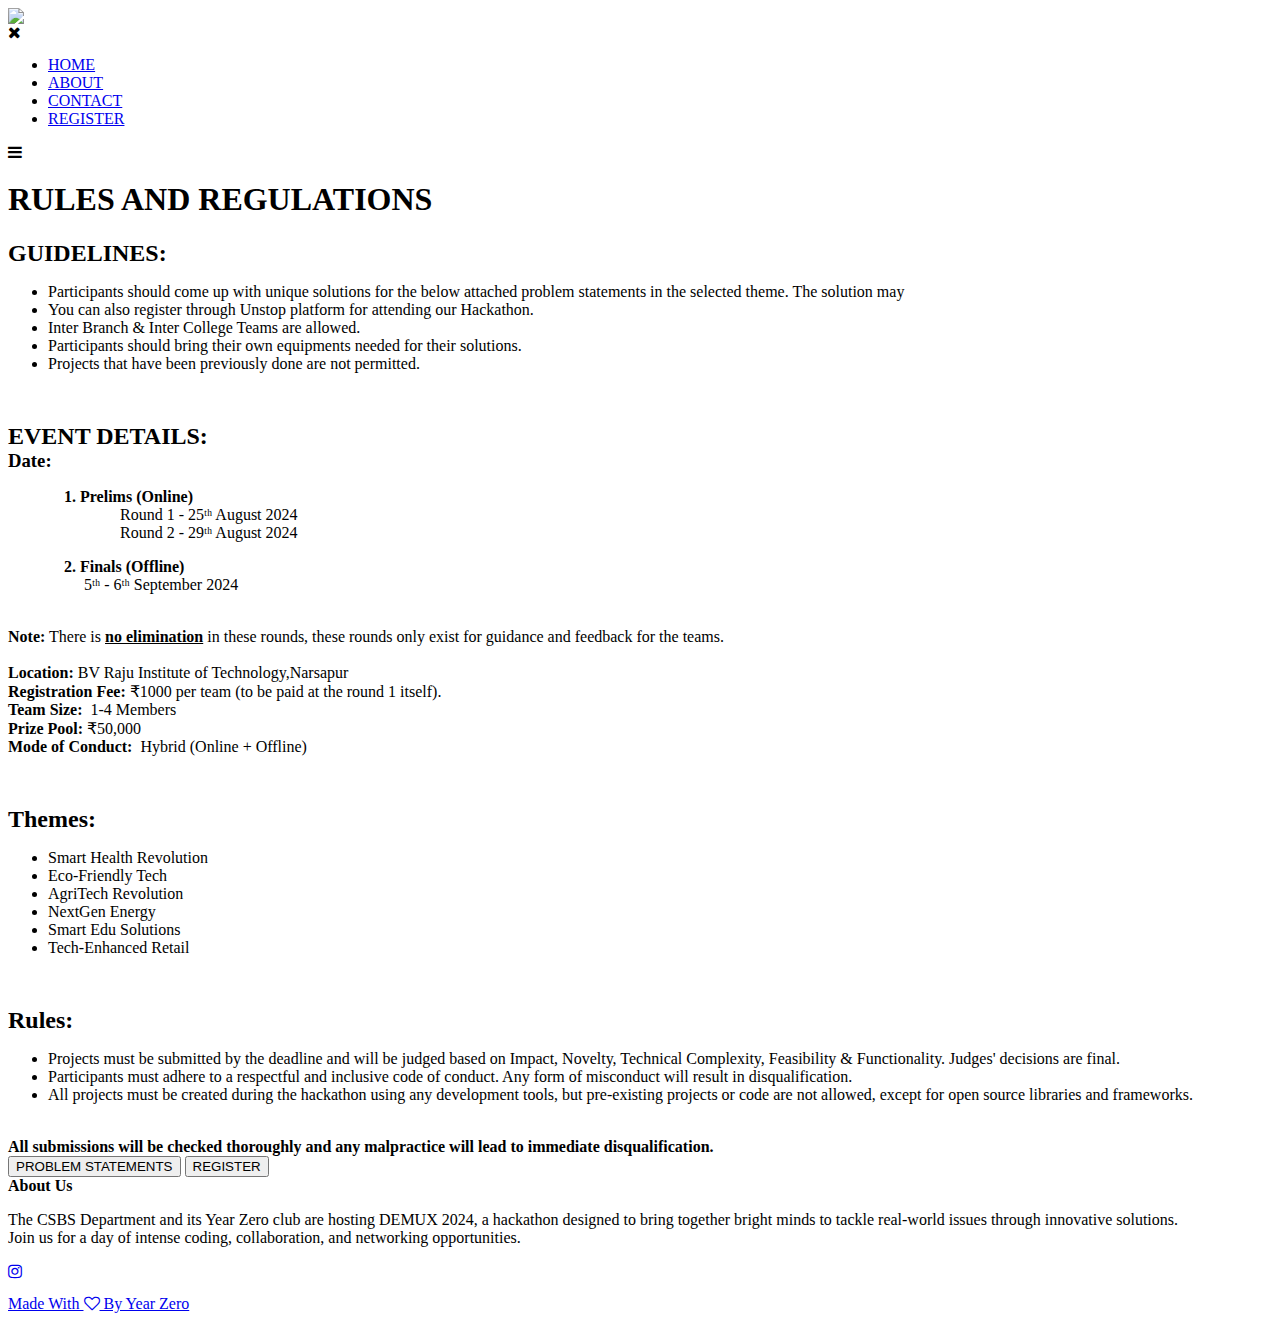
==== blog.html @ 27f9202c "Add files via upload" ====
<html>
<head>
<meta name="viewport" content="width=device-width, initial-scale=1.0">
<title>RULES AND REGULATION</title>
<link rel="stylesheet" href="style.css">
<link href="https://fonts.googleapis.com/css?family=Poppins:100,200,300,400,600,700&display=swap" rel="stylesheet">
<link rel="stylesheet" href="https://stackpath.bootstrapcdn.com/font-awesome/4.7.0/css/font-awesome.min.css"> 
</head>
<body>
    <section class="sub-header">
        <nav>
            <a href="index.html"><img src="images/bvrit_logo.png"></a>
            <div class="nav-links" id="navLinks">  
                <i class="fa fa-close" onclick="hideMenu()"></i>
                <ul>
                    <li><a href="index.html">HOME</a></li>
                    <li><a href="about.html">ABOUT</a></li>
                    <li><a href="contact.html">CONTACT</a></li>
                    <li><a href="blog.html">REGISTER</a></li>
                    
                </ul>
            </div>
            <i class="fa fa-bars" onclick="showMenu()"></i>
        </nav>
            <h1>RULES AND REGULATIONS</h1>
    </section>
    
    
    <section class="blog-content">
    <div class="row">
    <div class="blog-left">
        <h2 style="margin: 0;">GUIDELINES:</h2>
        <ul >
            <li>Participants should come up with unique solutions for the below attached problem statements in the selected theme. The solution may </li>
            <LI>You can also register through Unstop platform for attending our Hackathon.<BR></LI>
            <LI>Inter Branch & Inter College Teams are allowed.<br></LI>
            <LI>Participants should bring their own equipments needed for their solutions. <br></LI>
            <LI>Projects that have been previously done are not permitted.</P><br></LI>
    </ul>
    <H2 style="margin: 0;">EVENT DETAILS:<BR>
    </H2>
    <h3 style="text-align: left; margin: 0;">Date:</h3>
    <ul>
        <b>1. Prelims (Online)</b><BR>
        <ol>        Round 1 - 25ᵗʰ August 2024</ol>
        <ol>        Round 2 - 29ᵗʰ August 2024</ol>
    </ul>
    <ul>    <b>2. Finals (Offline) </b><BR>
                 5ᵗʰ - 6ᵗʰ September 2024</ul><BR>

        <strong> Note:</strong> There is <b><u>no elimination</u></b> in these rounds, these rounds only exist for guidance and feedback for the teams.<br> <br>
        <B>Location:</B> BV Raju Institute of Technology,Narsapur<BR>
        <B>Registration Fee:</B> ₹1000 per team (to be paid at the round 1 itself).<BR>
        <B>Team Size:</B>  1-4 Members<BR>
        <B>Prize Pool:</B> ₹50,000<BR>
        <B>Mode of Conduct:</B>  Hybrid (Online + Offline)<BR>
            <p><br></p>

       <H2 style="margin: 0;">Themes:</H2>   
       <UL>
       <li> Smart Health Revolution</li>
       <li>Eco-Friendly Tech</li>
       <li>AgriTech Revolution</li>
       <li>NextGen Energy</li>
       <li>Smart Edu Solutions</li>
       <li>Tech-Enhanced Retail</li>
       </UL>
       <p><br></p>
       <h2 style="margin: 0;">Rules:</h2>  
       <UL>      
       <p><LI>Projects must be submitted by the deadline and will be judged based on Impact,
        Novelty, Technical Complexity, Feasibility & Functionality. Judges'
        decisions are final.</LI>
        <LI>Participants must adhere to a respectful and inclusive code of conduct. Any
        form of misconduct will result in disqualification.</LI>
        <LI>All projects must be created during the hackathon using any development
        tools, but pre-existing projects or code are not allowed, except for open
        source libraries and frameworks.</p></LI>
         </UL> <br> 
         
        <b>All submissions will be checked thoroughly and any malpractice will lead to immediate disqualification.</b>
     <div class="blog-right">        
        <a href="ps.html"> <button class="button-24-blue" role="button">PROBLEM STATEMENTS</button></a>
       <a href="https://random-goose.github.io/demux/"> <button class="button-24" role="button">REGISTER</button></a>          
        </div>
    </div>
    </section>
    

<section class="footer">
        <h4 style="margin: 0;">About Us</h4>
        <p>The CSBS Department and its Year Zero club are hosting DEMUX 2024, a hackathon designed to bring together bright minds to tackle real-world issues through innovative solutions. <BR>Join us for a day of intense coding, collaboration, and networking opportunities.</p></p>
        <div class="icons">
            <a href="https://www.instagram.com/year_zero.bvrit/"><i class="fa fa-instagram"></i></a>
        </div>
        <a href="#" class="footer-link"><p>Made With <i class="fa fa-heart-o"></i> By Year Zero</p></a>
</section>    
  
<script>
    var navLinks = document.getElementById("navLinks");

    function showMenu() {
        navLinks.style.right = "0";
    }

    function hideMenu() {
        navLinks.style.right = "-200px";
    }
</script> 
    
</body>
</html>
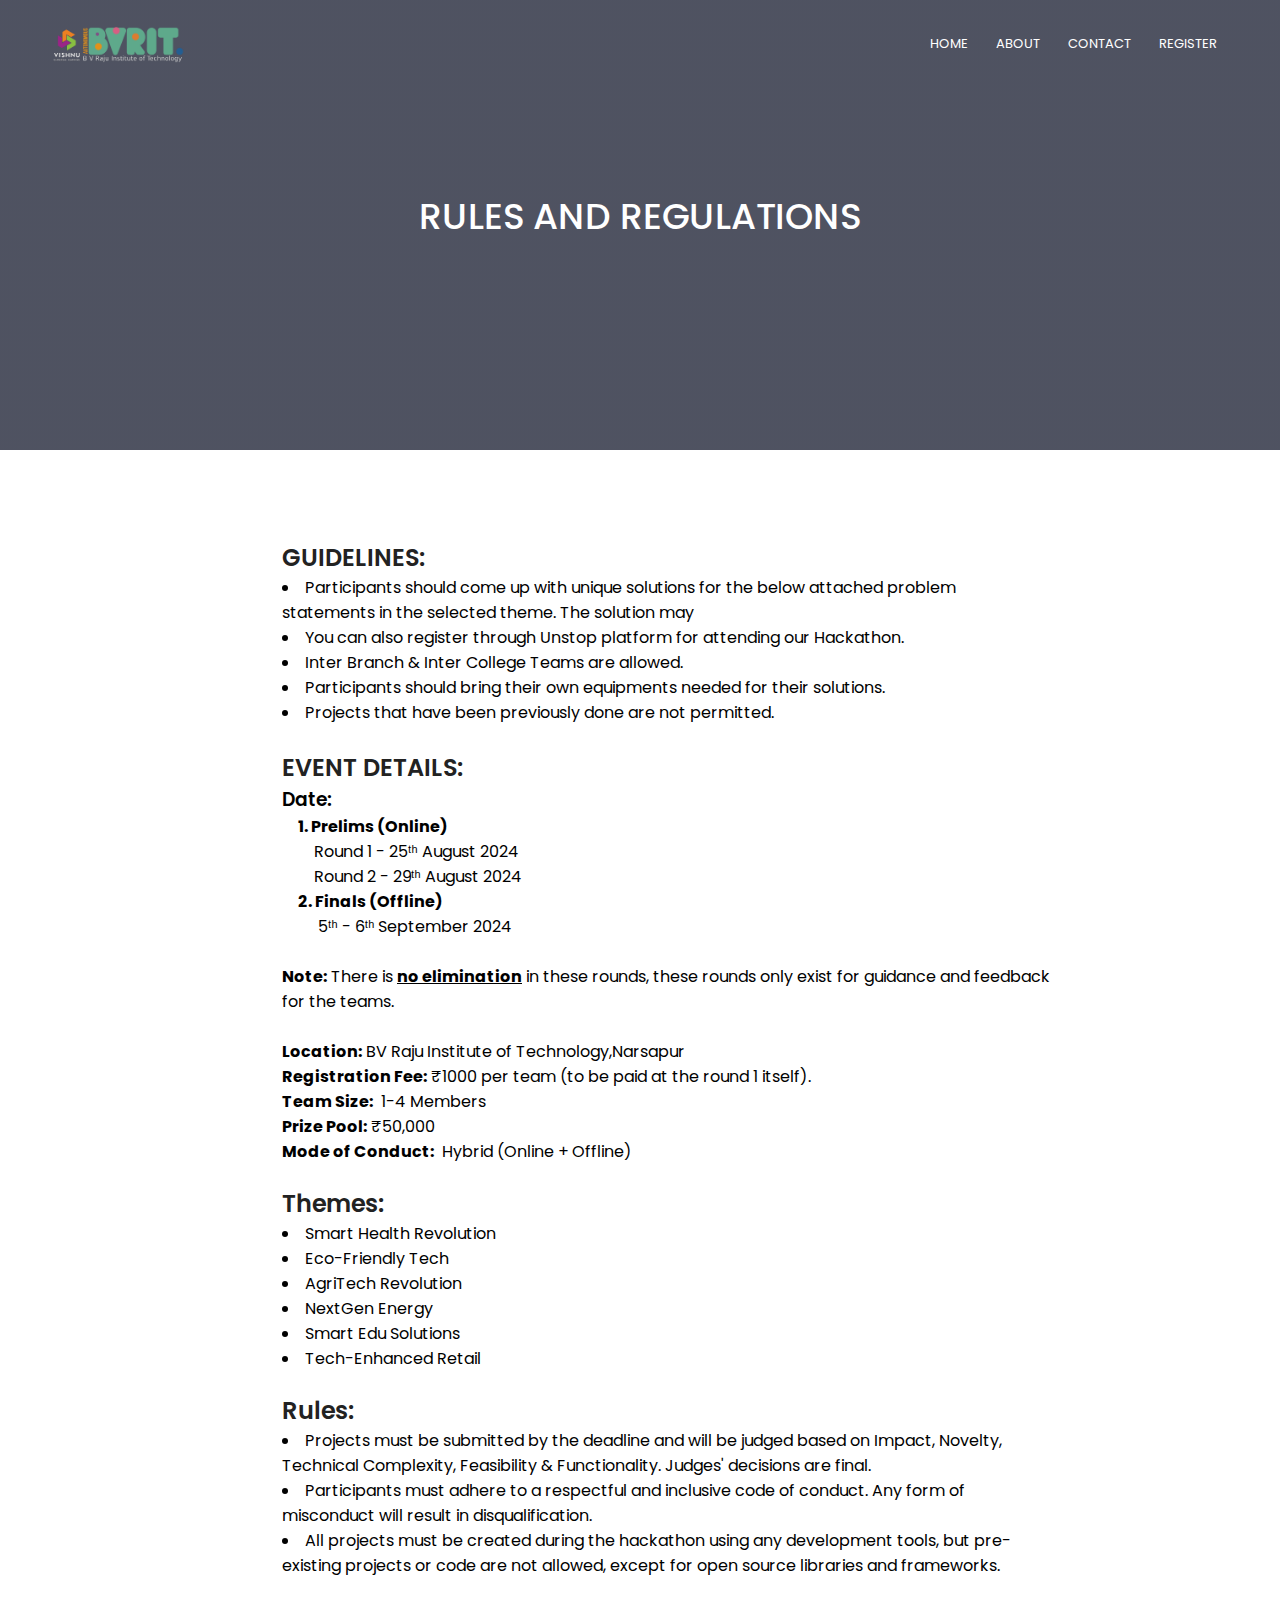
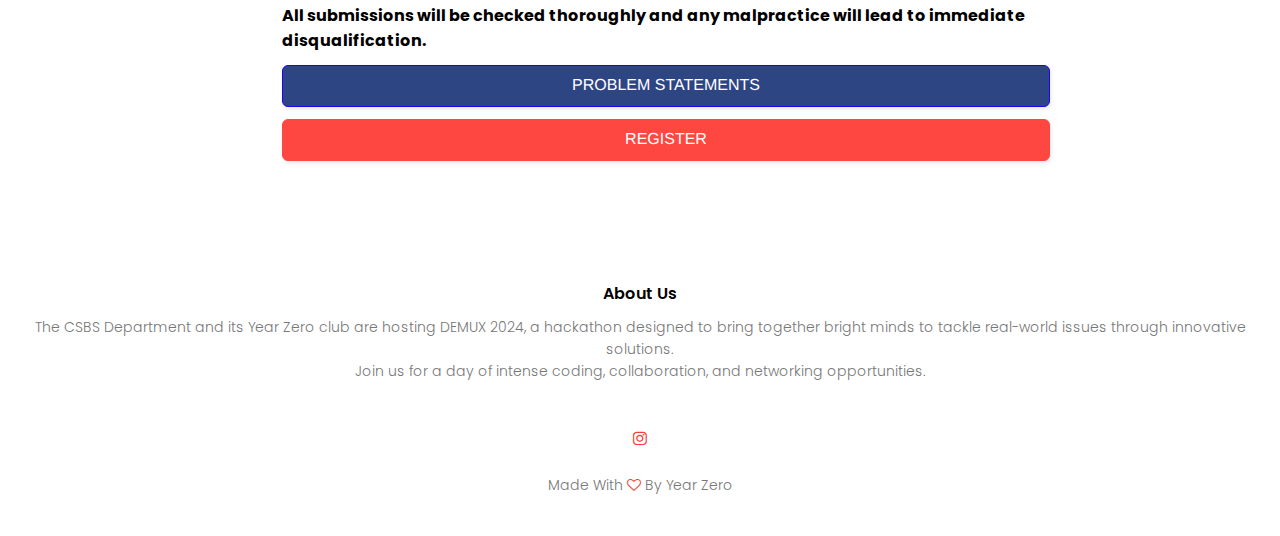
==== commit 41ada3b5: "Update blog.html" ====
--- a/blog.html
+++ b/blog.html
@@ -9,7 +9,7 @@
 <body>
     <section class="sub-header">
         <nav>
-            <a href="index.html"><img src="images/bvrit_logo.png"></a>
+            <a href="index.html"><img src="bvrit_logo.png"></a>
             <div class="nav-links" id="navLinks">  
                 <i class="fa fa-close" onclick="hideMenu()"></i>
                 <ul>
@@ -109,4 +109,4 @@
 </script> 
     
 </body>
-</html>    +</html>    
--- a/style.css
+++ b/style.css
@@ -0,0 +1,620 @@
+*{
+    margin: 0;
+    padding: 0;
+    font-family: 'Poppins', sans-serif;
+}
+.header{
+    min-height: 100vh;
+    width: 100%;
+    background-image: linear-gradient(rgba(4,9,30,0.7),rgba(4,9,30,0.7)),url(images/frontpage.png);
+    background-position: center;
+    background-size: cover;
+    position: relative;
+    overflow: hidden;
+}
+
+nav{
+    display: flex;
+    padding: 2% 4%;
+    justify-content: space-between;
+    align-items: center;
+}
+nav img{
+    width: 135px;
+}
+.nav-links{
+    flex: 1;
+    text-align: right;
+}
+.nav-links ul li{
+    list-style: none;
+    display: inline-block;
+    padding: 8px 12px;
+    position: relative;
+}
+.nav-links ul li a{
+    color: #fff;
+    text-decoration: none;
+    font-size: 13px;
+}
+.nav-links ul li::after{
+    content: '';
+    width: 0%;
+    height: 2px;
+    background: #f44336;
+    display: block;
+    margin: auto;
+    transition: .5s;    
+}
+.nav-links ul li:hover::after{
+    width: 100%;
+}
+nav .fa{
+    display: none;
+}
+
+.text-box{
+    width: 90%;
+    color: #fff;
+    position: absolute;
+    top: 50%;
+    left: 50%;
+    transform: translate(-50%, -50%);
+    text-align: center;
+}
+.text-box h1{
+    font-size: 62px;
+}
+.text-box p{
+    margin: 20px 0 40px;
+    font-size: 14px;
+    color: #fff;
+}
+.hero-btn {
+    display: inline-block;
+    text-decoration: none;
+    color: #fff;
+    border: 1px solid #fff;
+    padding: 12px 34px;
+    font-size: 13px;
+    background: transparent;
+    position: relative;
+    cursor: pointer;
+    transition: 1s;
+}
+
+.hero-btn:hover{
+    border: 1px solid #f44336;
+    background: #f44336;
+}
+
+
+@media(max-width: 700px)
+{
+   .nav-links ul li
+    {
+        display: block;
+    }
+    .nav-links
+    {
+        position: fixed;
+        background: #2d2b2b;
+        height: 100vh;
+        width: 200px;
+        top: 0;
+        right: -200px;
+        text-align: left;
+        z-index: 2;
+        transition: 0.5s;
+    }
+    .nav-links ul{
+        padding: 30px;
+    }
+    nav .fa{
+        display: block;
+        color: #fff;
+        margin: 10px;
+        font-size: 22px;
+        cursor: pointer; 
+    }
+    .text-box h1{
+        font-size: 20px;
+    }
+    .text-box img{
+        width:300px;
+    }
+}
+
+/*---------- course --------*/
+
+.course{
+    width: 80%;
+    margin: auto;
+    text-align: center;
+    padding-top: 100px;
+}
+h1{
+    font-size: 36px;
+    font-weight: 500;
+}
+p{
+    color: #777;
+    font-size: 14px;
+    font-weight: 300;
+    line-height: 22px;
+    padding: 10px;
+}
+.row{
+    margin-top: 5%;
+    display: flex;
+    justify-content: space-between;  
+}
+  
+.course-col{
+    flex-basis: 31%;
+    background: #fff3f3;
+    border-radius: 10px;
+    margin-bottom: 5%;
+    padding: 20px 12px;
+    box-sizing: border-box;
+    transition: .5s;
+}
+h3{
+    text-align: center;
+    font-weight: 600;
+    margin: 10px 0;
+}
+.course-col:hover{
+    box-shadow: 0 0 20px 0px rgba(0, 0, 0, 0.2);
+}
+
+@media (max-width:700px){
+    .row{
+        flex-direction: column;
+    }
+} 
+
+/*---------------- campus ----------------*/
+
+.campus{
+    width: 80%;
+    margin: auto;
+    text-align: center;
+    padding-top: 50px;
+}
+.campus-col{
+    flex-basis: 32%;
+    border-radius: 10px;
+    margin-bottom: 30px;
+    position: relative;
+    overflow: hidden;
+}
+.campus-col img{
+    width: 100%;
+}
+
+.layer{
+    background: transparent;
+    height: 100%;
+    width: 100%;
+    top: 0;
+    left: 0;
+    position: absolute;
+    transition: .5s;
+}
+.layer:hover{
+    background: rgba(226, 0, 0, 0.7);
+}
+.layer h3{
+    width: 100%;
+    font-weight: 500;
+    color: #fff;
+    font-size: 26px;
+    bottom: 0;
+    left: 50%;
+    transform: translateX(-50%);
+    position: absolute;
+    opacity: 0;
+    transition: .5s;
+}
+.layer:hover h3{
+    bottom: 49%;
+    opacity: 1;
+}
+
+/*-------------- Facilities ----------------*/
+
+.facility{
+    width: 80%;
+    margin: auto;
+    text-align: center;
+    padding-top: 100px;
+}
+.facility-col{
+    flex-basis: 31%;
+    border-radius: 10px;
+    margin-bottom: 5%;
+    text-align: left;
+}
+.facility-col img{
+    width: 100%;
+    border-radius: 10px;
+}
+.facility-col p{
+    padding: 0;
+}
+.facility-col h3{
+    margin-top: 16px;
+    margin-bottom: 15px;
+    text-align: left;
+}
+
+/*---------------- testimonials ------------------*/
+
+.testimonials{
+    width: 80%;
+    margin: auto;
+    padding-top: 100px;
+    text-align: center;
+}
+
+.testimonial-col{
+    flex-basis: 44%;
+    border-radius: 10px;
+    margin-bottom: 5%;
+    text-align: left;
+    background: #fff3f3;
+    padding: 25px;
+    cursor: pointer;
+    display: flex;
+}
+.testimonial-col img{
+    height: 40px;
+    margin-left: 5px;
+    margin-right: 30px;
+    border-radius: 50%;
+}
+.testimonial-col p{
+    padding: 0;
+}
+.testimonial-col h3{
+    margin-top: 15px;
+    text-align: left;
+}
+.testimonial-col .fa{
+    color: #f44336;
+}
+
+@media(max-width:700px){
+    .testimonial-col img{
+        margin-left: 0px;
+        margin-right: 15px;
+    }
+}
+
+/*-------- Call To Action ----------*/
+
+
+.cta{
+    margin: 100px auto;
+    width: 80%;
+    background-image: linear-gradient(rgba(0,0,0,0.7),rgba(0,0,0,0.7)),url(images/banner2.jpg);
+    background-position: center;
+    background-size: cover;
+    border-radius: 10px;
+    text-align: center;
+    padding: 100px 0;
+}
+.cta h1{
+    color: #fff;
+    margin-bottom: 40px; 
+    padding: 0; 
+}
+
+@media(max-width:700px){
+    .cta h1{
+        font-size: 24px;
+    }
+}
+
+/*--------------Footer---------------*/
+
+.footer{
+    width: 100%;
+    text-align: center;
+    padding: 30px 0;
+}
+.footer h4{
+    margin-bottom: 25px;
+    margin-top: 20px;
+    font-weight: 600;
+}
+
+.icons .fa{
+    color: #f44336;
+    margin: 0 13px;
+    cursor: pointer;
+    padding: 18px 0;
+}
+.fa-heart-o{
+    color: #f44336;
+}
+
+
+/*--------------- About Us Page --------------*/
+
+
+.sub-header{
+    height: 50vh;
+    width: 100%;
+    background-image: linear-gradient(rgba(4,9,30,0.7),rgba(4,9,30,0.7)),url(images/background.jpg);
+    background-position: center;
+    background-size: cover;
+    text-align: center;
+    color: #fff;
+}
+.sub-header h1{
+    margin-top: 100px;
+}
+.about-us{
+    width: 80%;
+    margin: auto;
+    padding-top: 80px;
+    padding-bottom: 50px;
+}
+
+.about-col{
+    flex-basis: 48%;
+    padding: 30px 2px;
+}
+.about-col h1{
+    padding-top: 0;
+}
+.about-col p{
+    padding: 15px 0 25px;
+}
+
+.hero-btn.red-btn{
+    border: 1px solid #f44336;
+    background: transparent;
+    color: #f44336;
+}
+.hero-btn.red-btn:hover{
+    border: 1px solid #f44336;
+    background: #f44336;
+    color: #fff;
+}
+.hero-btn.red-btn::after{
+    background: #f44336;
+}
+.hero-btn.red-btn::before{
+    background: #f44336;
+}
+.content-image{
+    flex-basis: 50%;
+}
+.about-col img{
+    width: 100%;
+}
+
+/*---------- Blog Page -------------*/
+
+.blog-content{
+    width: 60%;
+    margin: 10vh;
+    padding-left: 15vw;
+}
+/* .blog-left{
+    flex-basis: 65%;
+}
+.blog-right{
+    flex-basis: 32%;
+} */
+.blog-left img{
+    width: 100%;
+}
+.blog-left h2{
+    color: #222;
+    font-weight: 600;
+    margin: 30px 0;
+}
+.blog-left p{
+    color: #999;
+    padding: 0;
+}
+
+.blog-right h3{
+    background: #f44336;
+    color: #fff;
+    padding: 7px 0;
+    font-size: 16px;
+    margin-bottom: 20px;
+}
+.blog-right div{
+    display: flex;
+    align-items: center;
+    justify-content: space-between;
+    color: #555;
+    padding: 8px;
+    box-sizing: border-box;
+}
+
+.comment-box{
+    border: 1px solid #ccc;
+    margin: 50px 0;
+    padding: 10px 20px;
+}
+
+.comment-box h3{
+    text-align: left;
+}
+.comment-form input, .comment-form textarea{
+    width: 100%;
+    padding: 10px;
+    margin: 15px 0;
+    box-sizing: border-box;
+    border: none;
+    outline: none;
+    background: #f0f0f0;
+}
+.comment-form button{
+    margin: 10px 0;
+}
+
+ul, ol {
+    list-style-position: inside;
+}
+
+
+@media (max-width:700px){
+    .sub-header h1{
+        font-size: 24px;
+    }
+    body{
+        justify-content: center;
+    }
+    .blog-content{
+        padding: 0;
+        align-self: center;
+        margin: 10%;
+        width: 80%;
+    }
+} 
+
+
+/*------- Contact Us Page ------------*/
+
+.location{
+    width: 80%;
+    margin: auto;
+    padding: 80px 0;
+}
+.location iframe{
+    width: 100%;
+}
+
+.contact-us{
+    width: 80%;
+    margin: auto;
+}
+.contact-col{
+    flex-basis: 48%;
+    margin-bottom: 30px;
+}
+
+.contact-col div{
+    display: flex;
+    align-items: center;
+    margin-bottom: 40px;
+}
+
+.contact-col div .fa{
+    font-size: 28px;
+    color: #f44336;
+    margin: 10px;
+    margin-right: 30px;
+}
+    
+.contact-col div p{
+    padding: 0;
+}
+.contact-col div h5{
+    font-size: 20px;
+    margin-bottom: 5px;
+    color: #555;
+    font-weight: 400;
+    
+}
+.contact-col input, .contact-col textarea{
+    width: 100%;
+    padding: 15px;
+    margin-bottom: 17px;
+    outline: none;
+    border: 1px solid #ccc;
+}
+
+.footer-link{
+    text-decoration: none;
+    color: #777;
+}
+  
+
+
+
+
+/* CSS */
+.button-24 {
+  background: #FF4742;
+  border: 1px solid #FF4742;
+  border-radius: 6px;
+  box-shadow: rgba(0, 0, 0, 0.1) 1px 2px 4px;
+  box-sizing: border-box;
+  color: #FFFFFF;
+  cursor: pointer;
+  display: inline-block;
+  font-family: nunito,roboto,proxima-nova,"proxima nova",sans-serif;
+  font-size: 16px;
+  line-height: 16px;
+  min-height: 40px;
+  outline: 0;
+  padding: 12px 14px;
+  text-align: center;
+  text-rendering: geometricprecision;
+  text-transform: none;
+  user-select: none;
+  -webkit-user-select: none;
+  touch-action: manipulation;
+  vertical-align: middle;
+  width: 100%;
+  margin-top: 12px;
+}
+
+.button-24:hover,
+.button-24:active {
+  background-color: initial;
+  background-position: 0 0;
+  color: #FF4742;
+  
+}
+
+.button-24:active {
+  opacity: .5;
+}
+
+.button-24-blue {
+    background: #2e4583;
+    border: 1px solid #1e00ff;
+    border-radius: 6px;
+    box-shadow: rgba(0, 0, 0, 0.1) 1px 2px 4px;
+    box-sizing: border-box;
+    color: #fff;
+    cursor: pointer;
+    display: inline-block;
+    font-family: nunito,roboto,proxima-nova,"proxima nova",sans-serif;
+    font-size: 16px;
+    line-height: 16px;
+    min-height: 40px;
+    outline: 0;
+    padding: 12px 14px;
+    text-align: center;
+    text-rendering: geometricprecision;
+    text-transform: none;
+    user-select: none;
+    -webkit-user-select: none;
+    touch-action: manipulation;
+    vertical-align: middle;
+    width: 100%;
+    margin-top: 12px;
+  }
+  
+  .button-24-blue:hover,
+  .button-24-blue:active {
+    background-color: initial;
+    background-position: 0 0;
+    color: #2e4583;
+    
+  }
+  
+  .button-24-blue:active {
+    opacity: .5;
+  }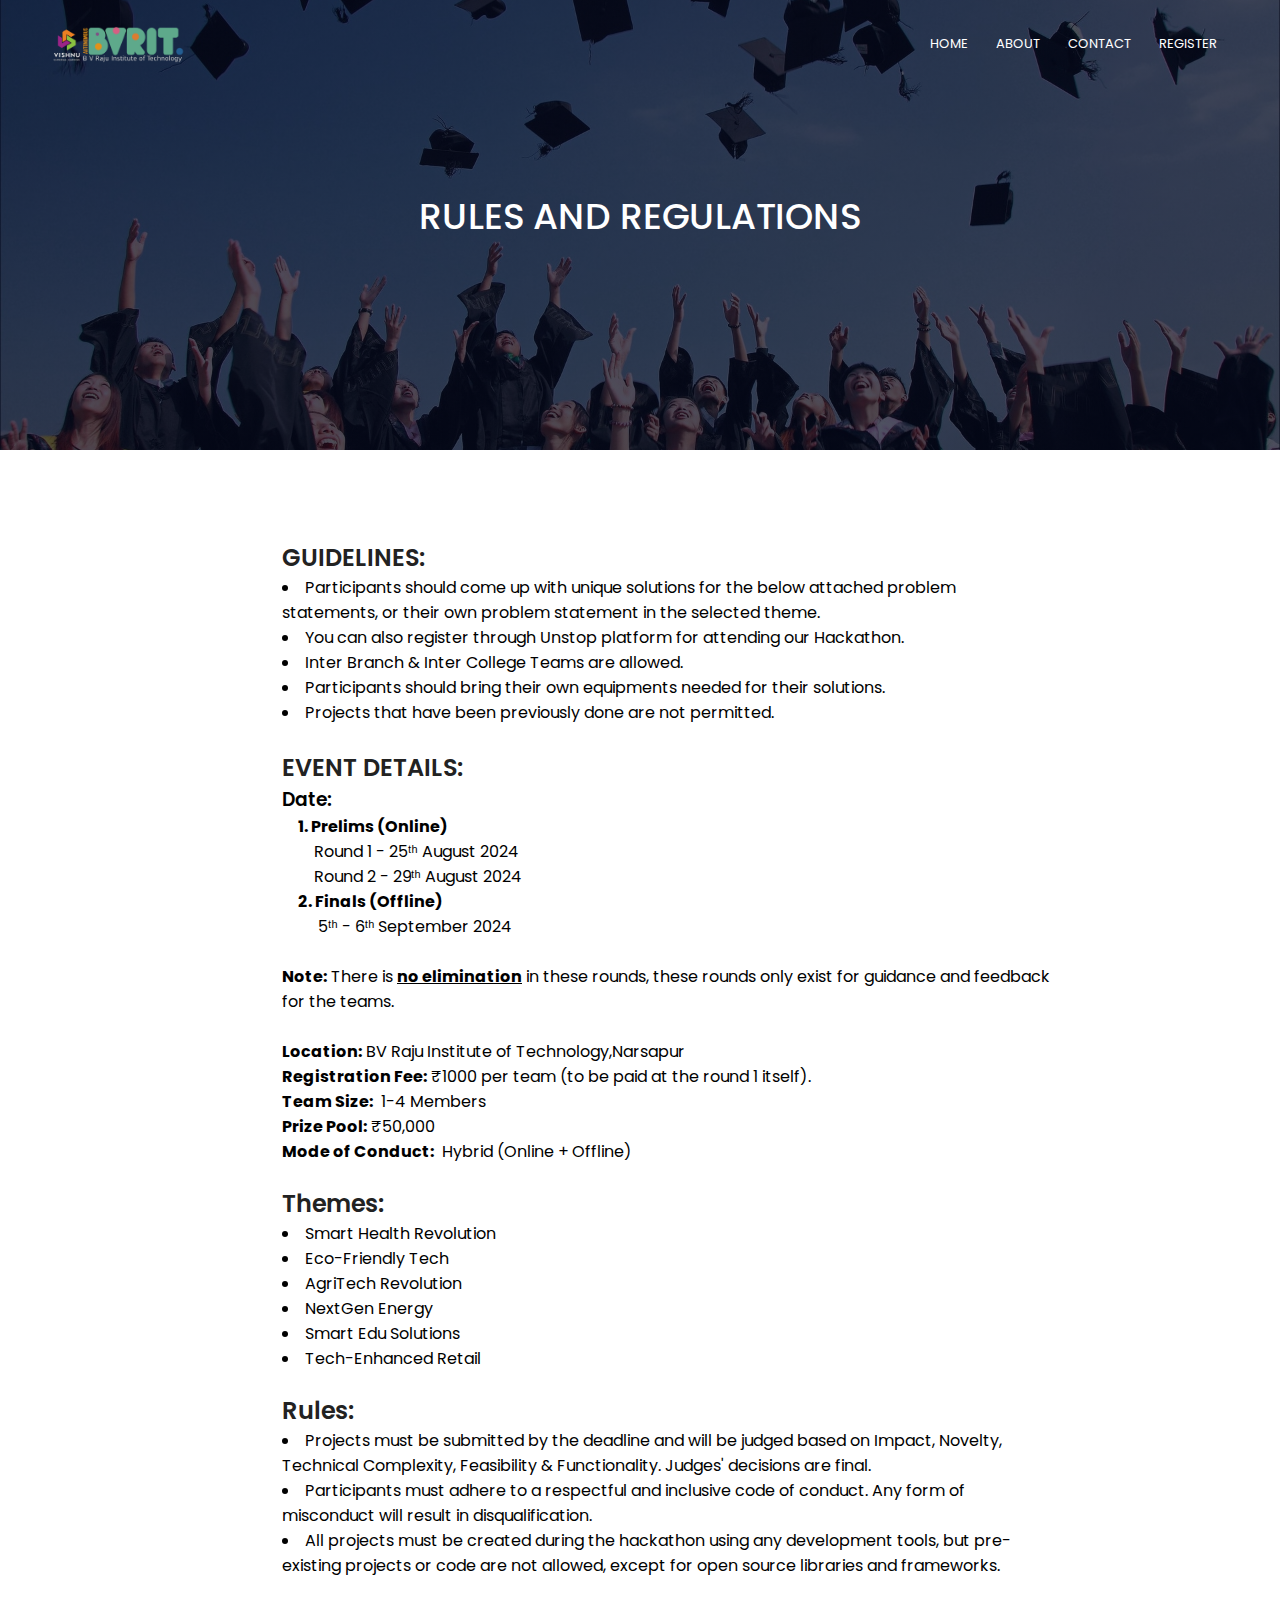
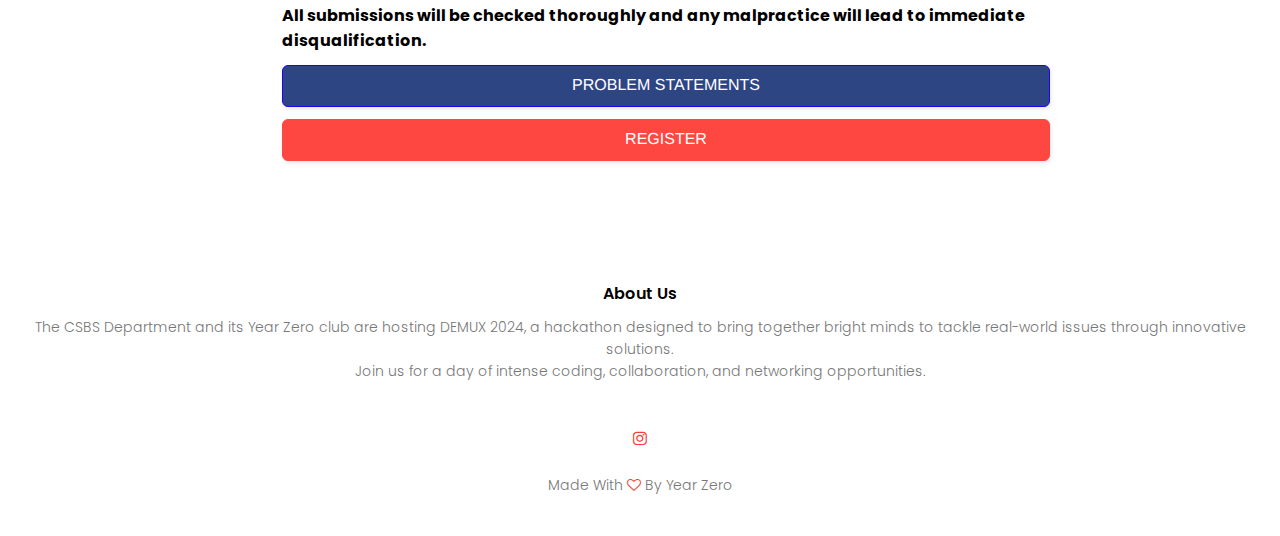
==== commit 651647d8: "Update blog.html" ====
--- a/blog.html
+++ b/blog.html
@@ -31,7 +31,7 @@
     <div class="blog-left">
         <h2 style="margin: 0;">GUIDELINES:</h2>
         <ul >
-            <li>Participants should come up with unique solutions for the below attached problem statements in the selected theme. The solution may </li>
+            <li>Participants should come up with unique solutions for the below attached problem statements, or their own problem statement in the selected theme.</li>
             <LI>You can also register through Unstop platform for attending our Hackathon.<BR></LI>
             <LI>Inter Branch & Inter College Teams are allowed.<br></LI>
             <LI>Participants should bring their own equipments needed for their solutions. <br></LI>
--- a/style.css
+++ b/style.css
@@ -6,7 +6,7 @@
 .header{
     min-height: 100vh;
     width: 100%;
-    background-image: linear-gradient(rgba(4,9,30,0.7),rgba(4,9,30,0.7)),url(images/frontpage.png);
+    background-image: linear-gradient(rgba(4,9,30,0.7),rgba(4,9,30,0.7)),url(frontpage.png);
     background-position: center;
     background-size: cover;
     position: relative;
@@ -298,7 +298,7 @@
 .cta{
     margin: 100px auto;
     width: 80%;
-    background-image: linear-gradient(rgba(0,0,0,0.7),rgba(0,0,0,0.7)),url(images/banner2.jpg);
+    background-image: linear-gradient(rgba(0,0,0,0.7),rgba(0,0,0,0.7)),url(banner2.jpg);
     background-position: center;
     background-size: cover;
     border-radius: 10px;
@@ -347,7 +347,7 @@
 .sub-header{
     height: 50vh;
     width: 100%;
-    background-image: linear-gradient(rgba(4,9,30,0.7),rgba(4,9,30,0.7)),url(images/background.jpg);
+    background-image: linear-gradient(rgba(4,9,30,0.7),rgba(4,9,30,0.7)),url(background.jpg);
     background-position: center;
     background-size: cover;
     text-align: center;
@@ -617,4 +617,4 @@
   
   .button-24-blue:active {
     opacity: .5;
-  }+  }
